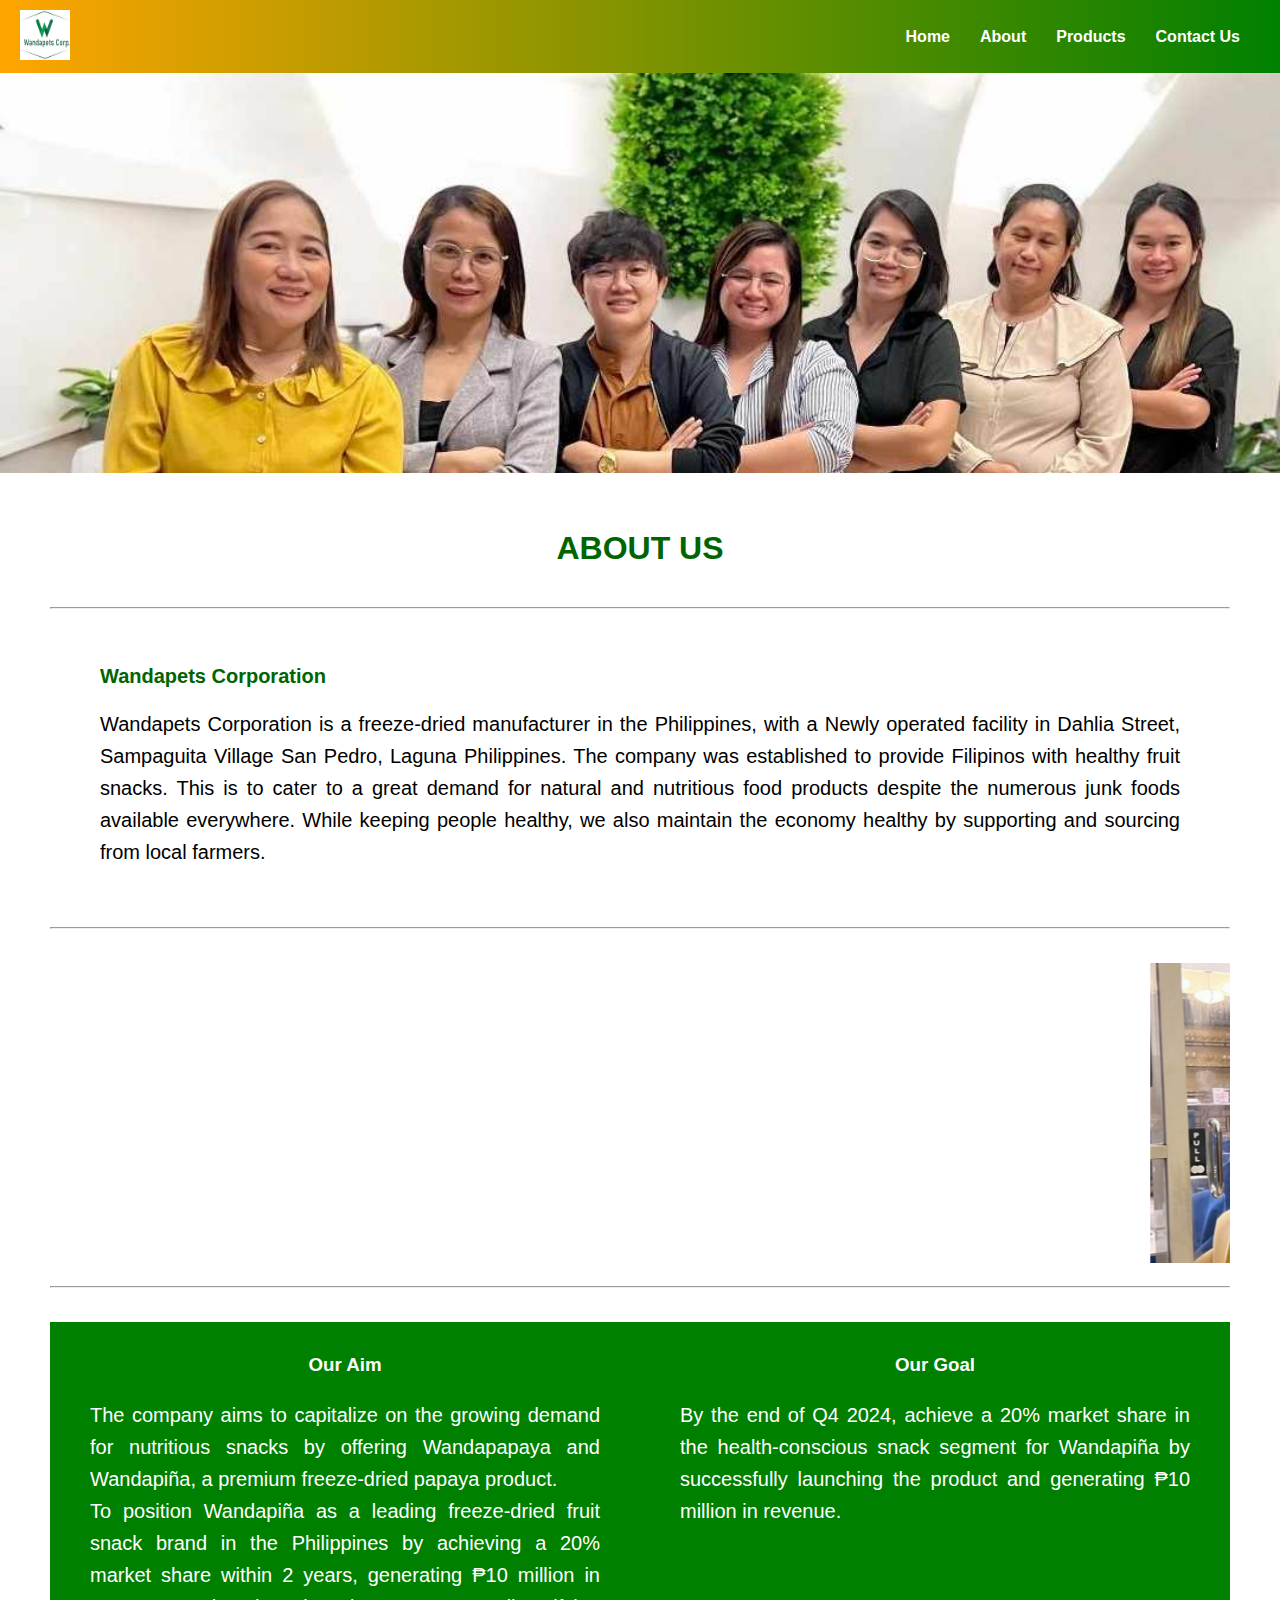
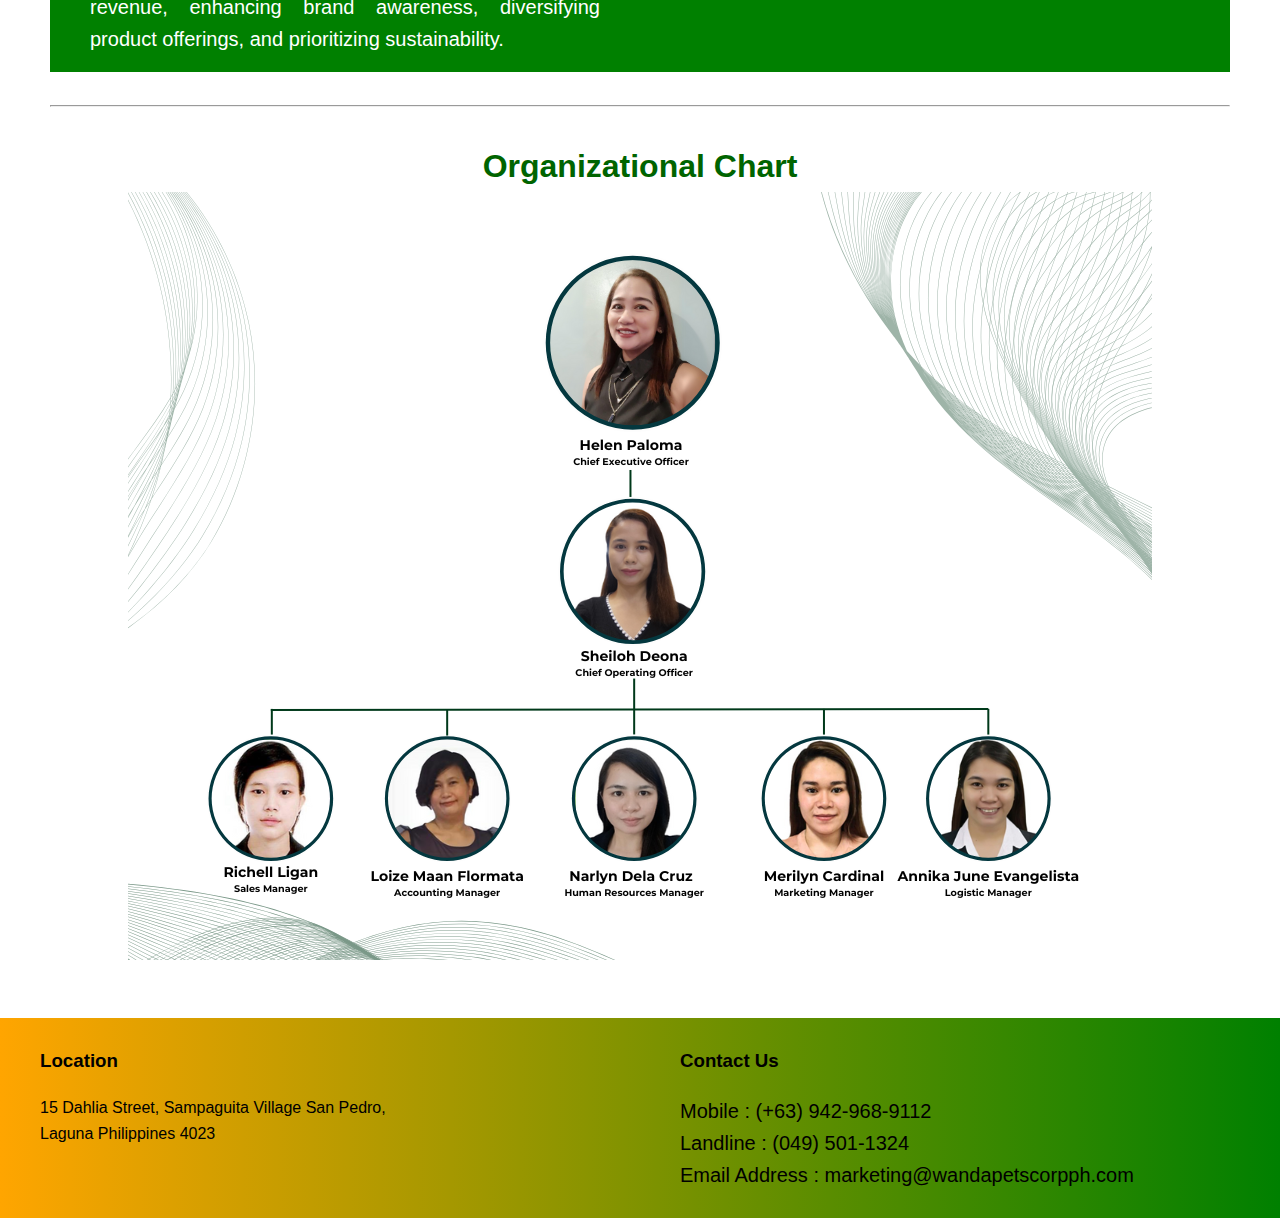
==== about.html @ e09d5d11 "Add files via upload" ====
<!DOCTYPE html>
<html lang="en">
<head>
  <meta charset="UTF-8">
  <meta name="viewport" content="width=device-width, initial-scale=1.0">
  <title>Wandapets Corp.</title>
  <link rel="stylesheet" href="styles.css">
  <link rel="icon" type="image/x-icon" href="logo.ico">
</head>
<body>
  <header>
    <div class="logo">
      <img src="logo.ico" alt="Logo"/>
    </div>
    <nav class="menu">
      <ul>
        <li><a href="index.html">Home</a></li>
        <li><a href="about.html">About</a></li>
        <li><a href="products.html">Products</a></li>
        <li><a href="contactus.html">Contact Us</a></li>
      </ul>
    </nav>
  </header>

  <section>
    <div class="banner">
    </div>

  </section>
  <main>
    <h1>ABOUT US</h1>
    <br> 
    <hr>
    <div class="content">
      <br>
      <h2>Wandapets Corporation</h2>
      <p>Wandapets Corporation is a freeze-dried manufacturer in the Philippines, with a Newly operated facility in Dahlia Street, Sampaguita Village San Pedro, Laguna Philippines. The company was established to provide Filipinos with healthy fruit snacks. This is to cater to a great demand for natural and nutritious food products despite the numerous junk foods available everywhere. While keeping people healthy, we also maintain the economy healthy by supporting and sourcing from local farmers.</p>
      <br><br>
    </div>
    <hr><br>
    <div class="photos">
      <marquee behavior="alternate" direction="left">
        <img src="image.jpg" alt="">
        <img src="image1.jpg" alt="">
        <img src="image2.jpg" alt="">
        <img src="image3.jpg" alt="">
        <img src="image4.jpg" alt="">
        <img src="image5.jpg" alt="">
      </marquee>
    </div>
    <hr><br>
    <div class="aim">
      <div class="column">
        <h3>Our Aim</h3>
        <p>The company aims to capitalize on the growing demand for nutritious snacks by offering Wandapapaya and Wandapiña, a premium freeze-dried papaya product.</p>
        <p>To position Wandapiña as a leading freeze-dried fruit snack brand in the Philippines by achieving a 20% market share within 2 years, generating ₱10 million in revenue, enhancing brand awareness, diversifying product offerings, and prioritizing sustainability.</p> 
      </div>
      <div class="column">
        <h3>Our Goal</h3>
        <p>By the end of Q4 2024, achieve a 20% market share in the health-conscious snack segment for Wandapiña by successfully launching the product and generating ₱10 million in revenue.</p>
      </div>
    </div>
    <br>
    <hr><br>
    <h1>Organizational Chart</h1>
    <img src="org.png" alt="">
  </main>

  <footer>
    <div class="column">
      <h3>Location</h3>

      15 Dahlia Street, Sampaguita Village San Pedro, <br>
      Laguna Philippines 4023
    </div>
    <div class="column">
      <h3>Contact Us</h3>

      <p>Mobile			: (+63) 942-968-9112</p>
      <p>Landline			: (049) 501-1324</p>
      <p>Email Address	: marketing@wandapetscorpph.com</p>
    </div>
  </footer>

</body>
</html>
---- styles.css ----
*{
  box-sizing: border-box;
}

/* Reset styles */
body, h1, p, ul, li, a {
    margin: 0;
    padding: 0;
    text-decoration: none;
    list-style: none;
  }
  
  /* General body styling */
  body {
    font-family: Arial, sans-serif;
    line-height: 1.6;
  }
  
  /* Header styling */
  header {
    z-index: 1;
    position: sticky;
    top: 0;
    display: flex;
    justify-content: space-between;
    align-items: center;
    padding: 5px 20px;
    background:linear-gradient(to right,orange,green);
    color: white;
  }
  
  /* Logo styling */
  .logo img {
    width: 50px; /* Adjust size as needed */
    padding-top: 5px;
  }
  
  /* Navigation menu styling */
  .menu ul {
    display: flex;
    padding: 0 20px;
    gap: 30px;
  }
  
  .menu ul li a {
    color: white;
    font-size: 16px;
    font-weight: bold;
  }
  
  .menu ul li a:hover {
    color: #00bcd4;
  }
  
  /* Main content styling */
  main {
    text-align: center;
    padding: 50px;
  }

  main h1{
    color: darkgreen;
  }
  
  footer{
    display: flex;
    background:linear-gradient(to right,orange,green);
  }

  footer .column{
    float: left;
    width: 50%;
    padding: 10px 40px;
    height: 200px;
  }

  section {
    background-image: url("banner.jpg");
    background-size: cover;
    background-position: center;
    height: 400px;
  }

  .content{
    padding: 0 50px;
  }

  .content h2{
    color: darkgreen;
  }

  .content h2, p{
    text-align: justify;
    font-size: 20px;
  }

  main .photos img{
    height: 300px;
  }

  .aim{
    display:flex;
    background-color:green;
    color: white;
  }

  .aim .column{
    float: left;
    width: 50%;
    padding: 10px 40px;
    height: 350px;
  }
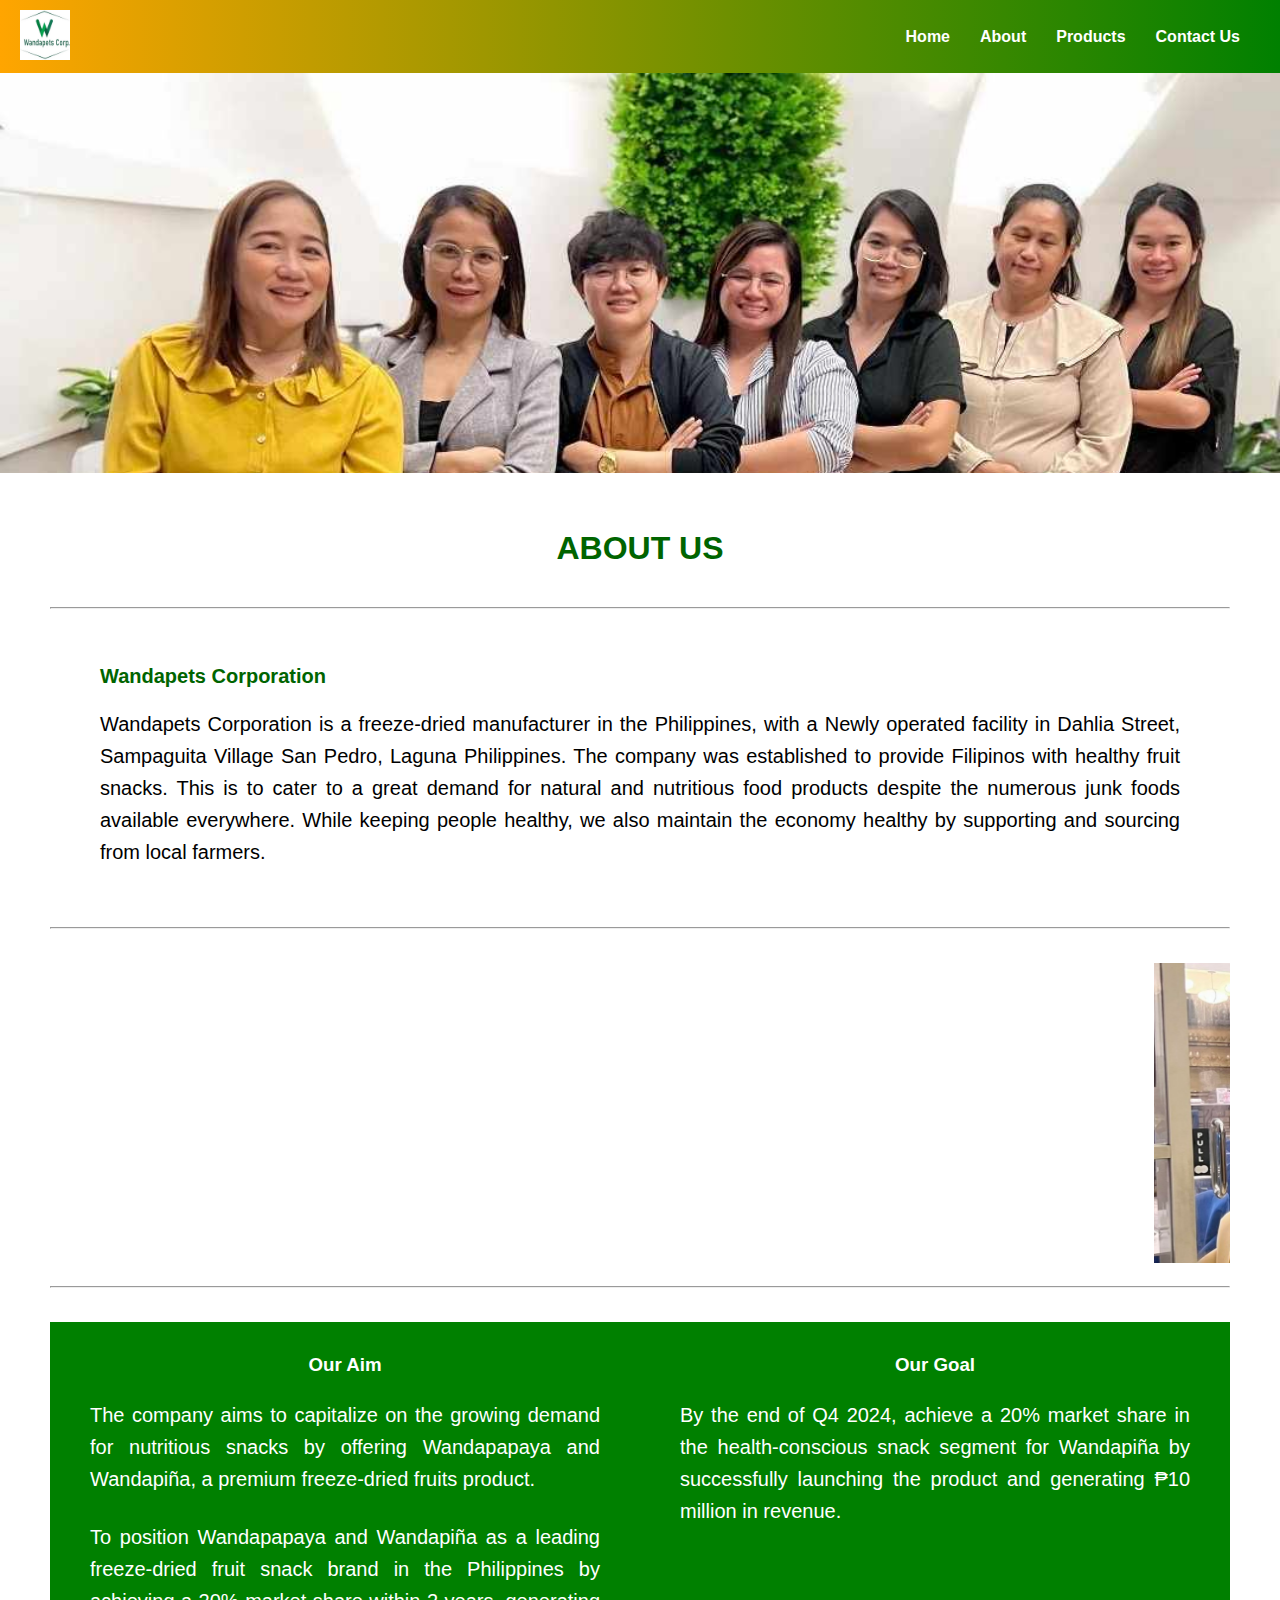
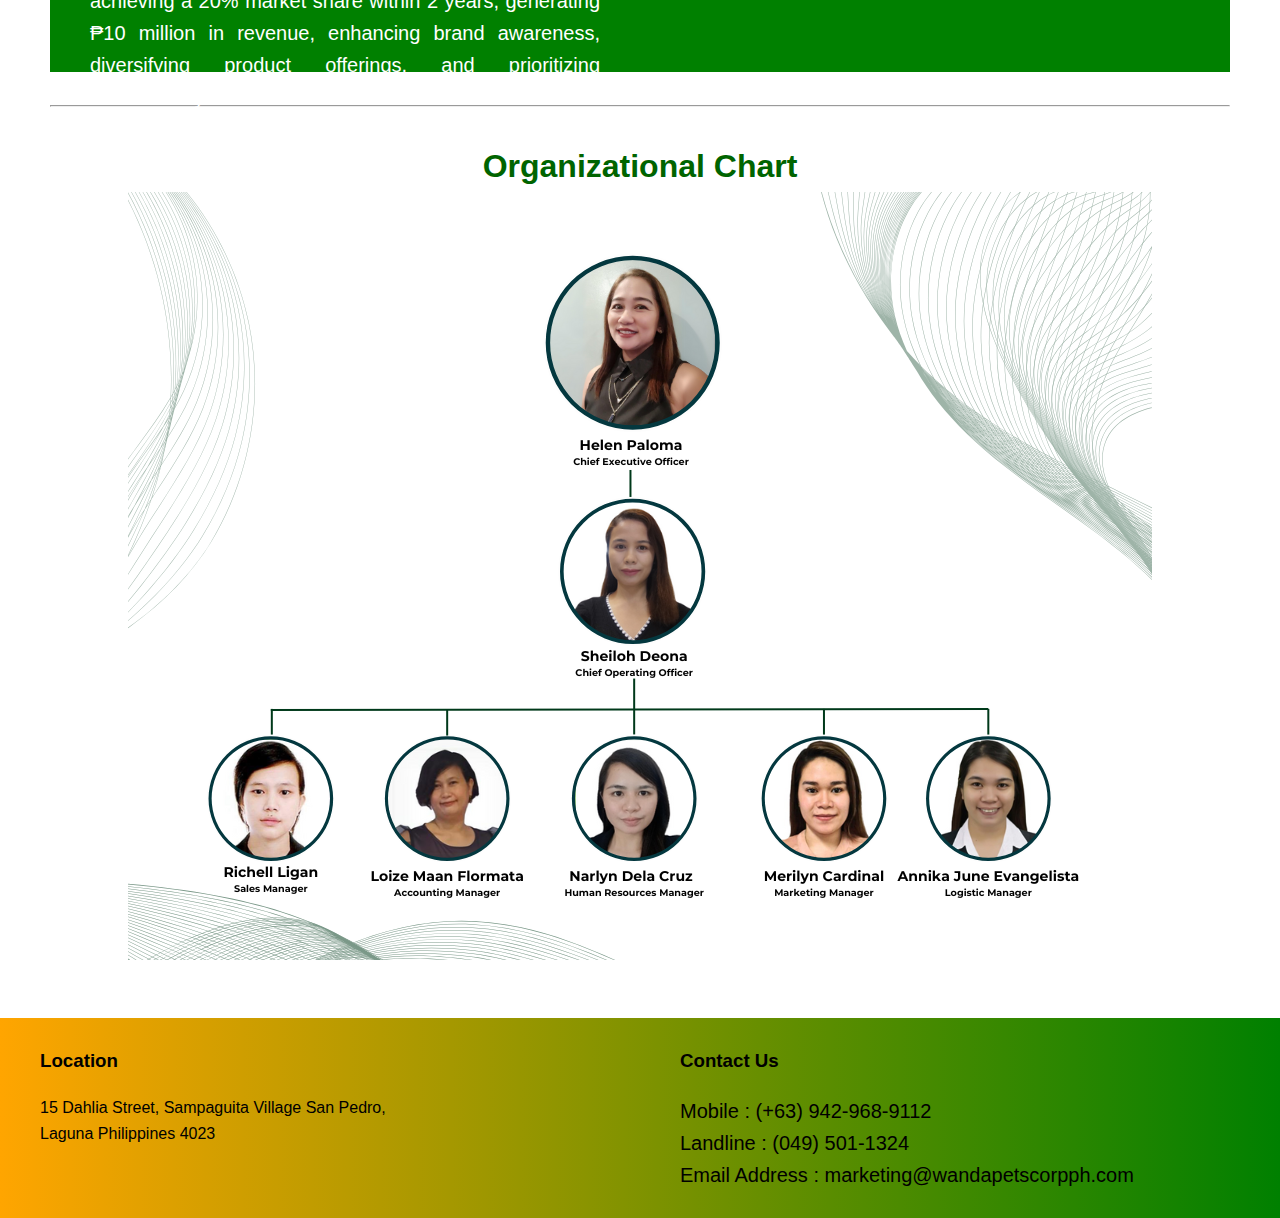
==== commit 18145451: "Update about.html" ====
--- a/about.html
+++ b/about.html
@@ -52,8 +52,8 @@
     <div class="aim">
       <div class="column">
         <h3>Our Aim</h3>
-        <p>The company aims to capitalize on the growing demand for nutritious snacks by offering Wandapapaya and Wandapiña, a premium freeze-dried papaya product.</p>
-        <p>To position Wandapiña as a leading freeze-dried fruit snack brand in the Philippines by achieving a 20% market share within 2 years, generating ₱10 million in revenue, enhancing brand awareness, diversifying product offerings, and prioritizing sustainability.</p> 
+        <p>The company aims to capitalize on the growing demand for nutritious snacks by offering Wandapapaya and Wandapiña, a premium freeze-dried fruits product.</p>
+        <br><p>To position Wandapapaya and Wandapiña as a leading freeze-dried fruit snack brand in the Philippines by achieving a 20% market share within 2 years, generating ₱10 million in revenue, enhancing brand awareness, diversifying product offerings, and prioritizing sustainability.</br></p> 
       </div>
       <div class="column">
         <h3>Our Goal</h3>
@@ -83,4 +83,4 @@
   </footer>
 
 </body>
-</html>+</html>
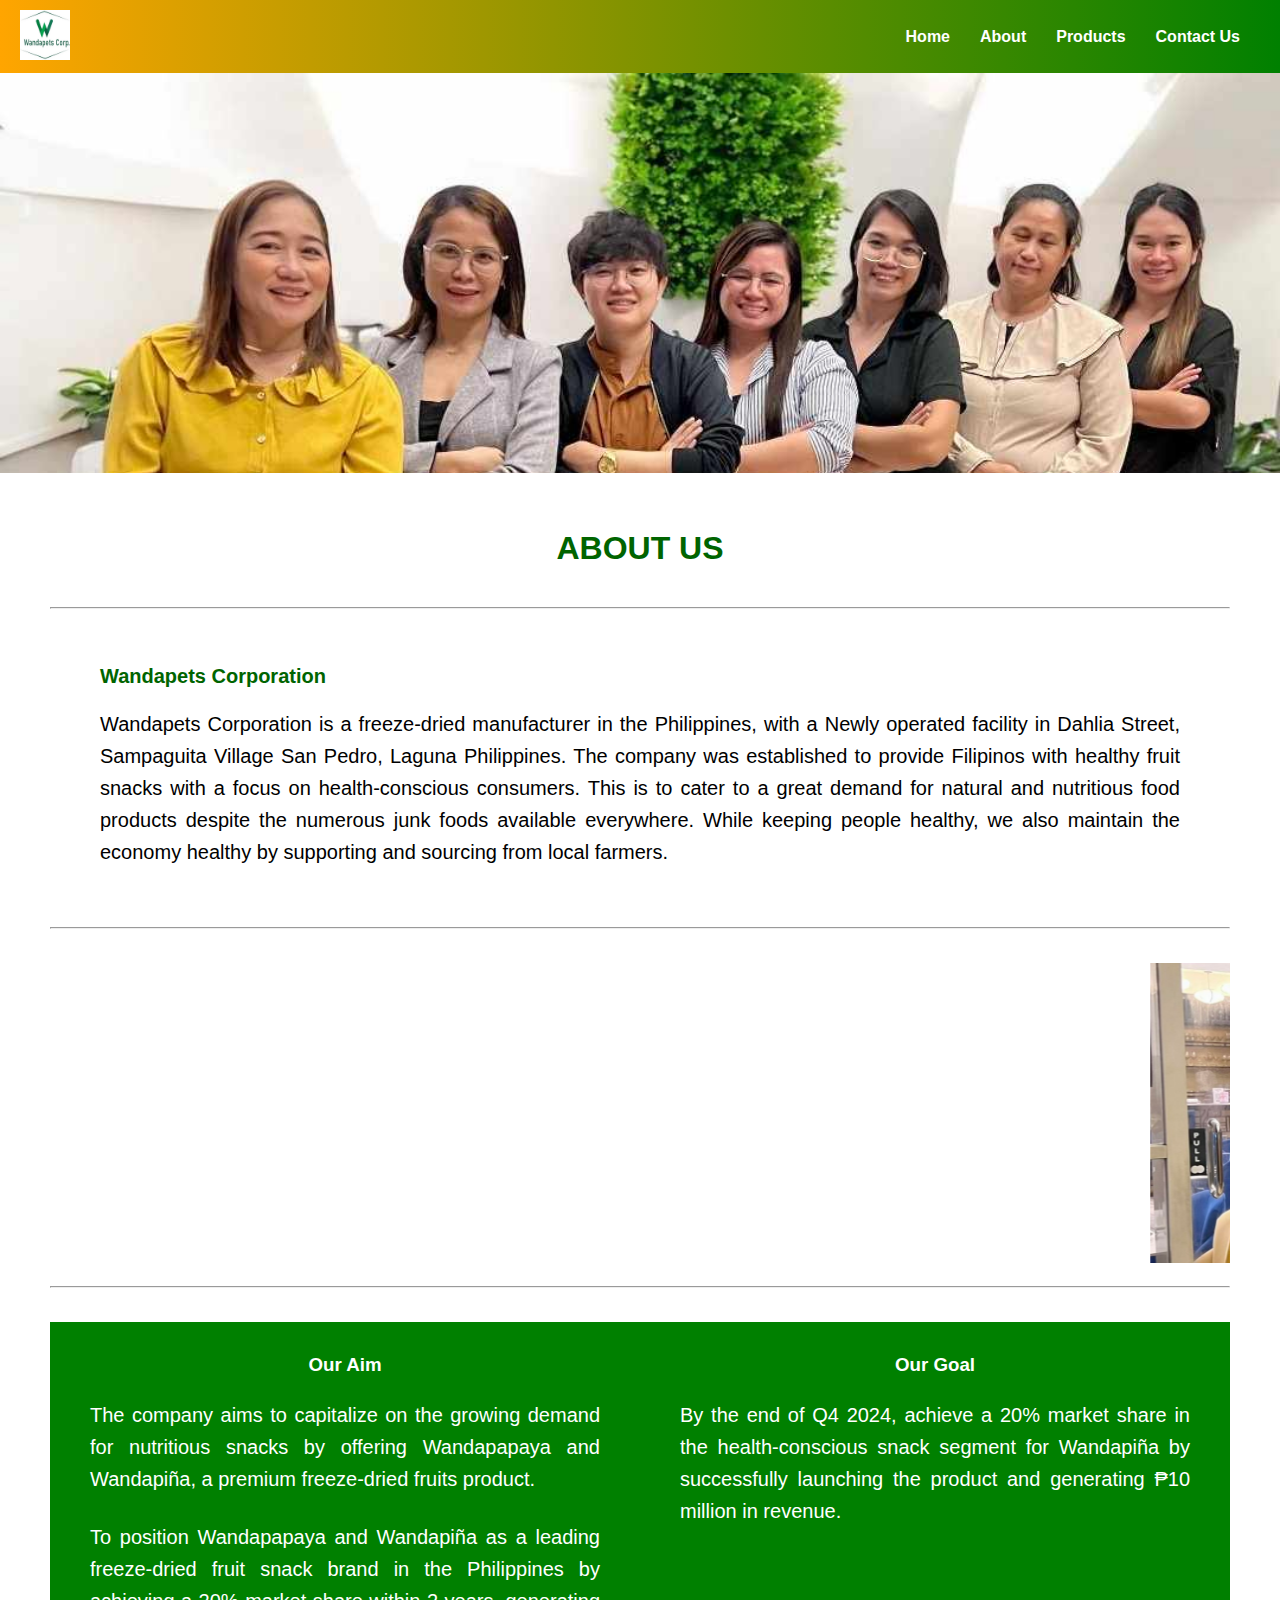
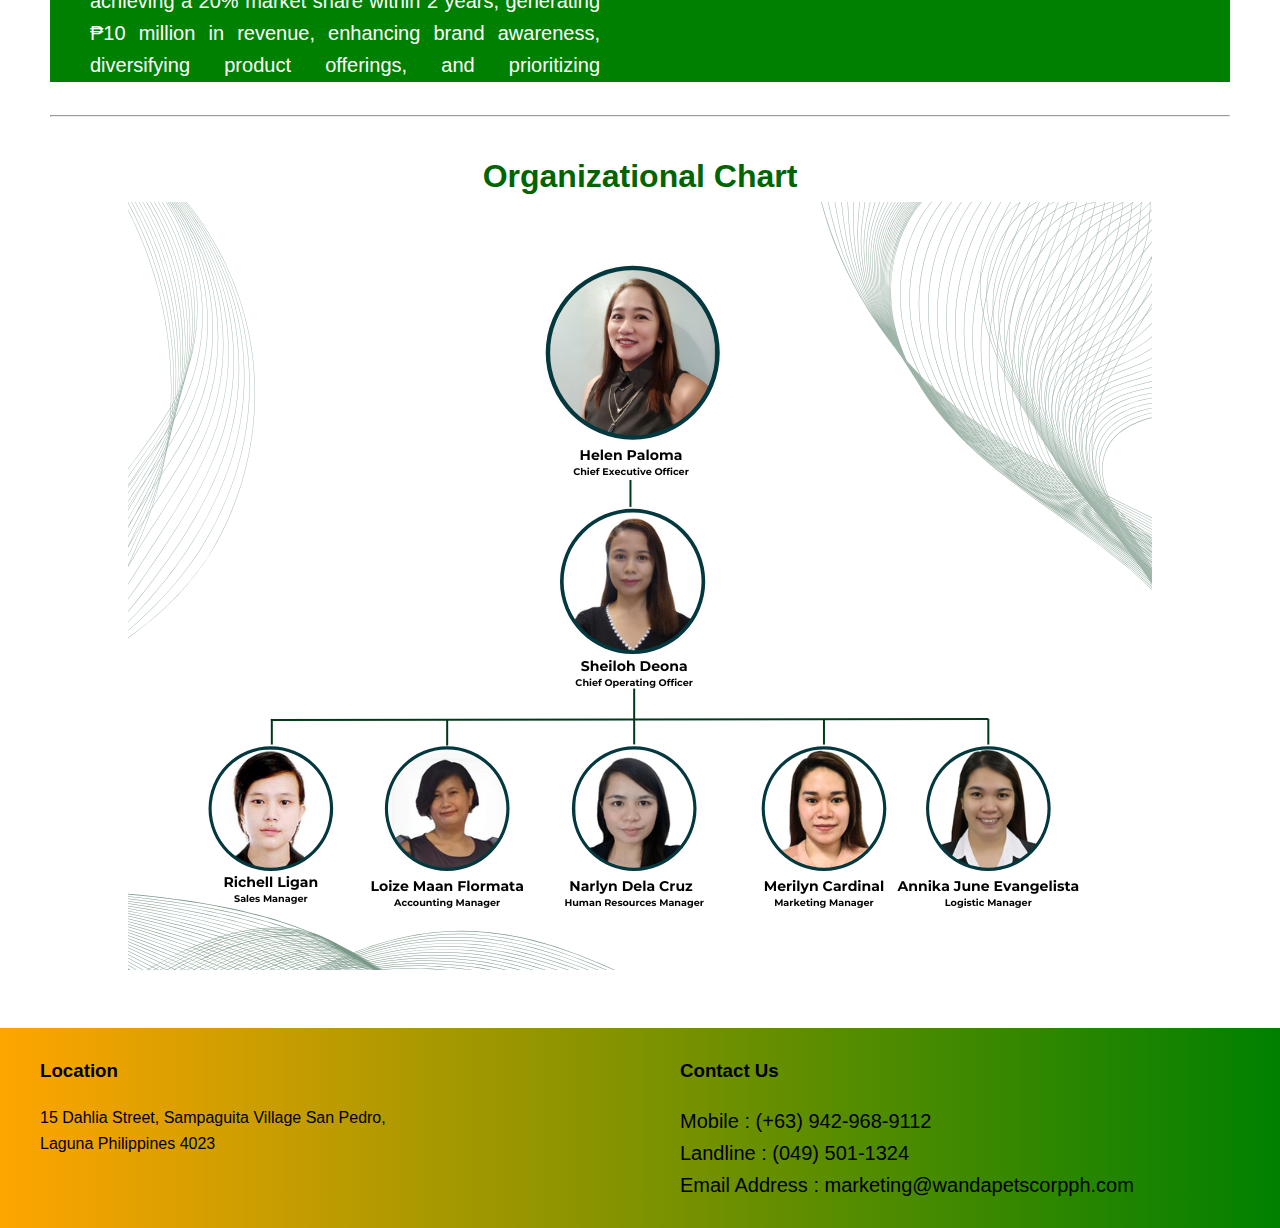
==== commit 07531a1b: "Update about.html" ====
--- a/about.html
+++ b/about.html
@@ -34,7 +34,7 @@
     <div class="content">
       <br>
       <h2>Wandapets Corporation</h2>
-      <p>Wandapets Corporation is a freeze-dried manufacturer in the Philippines, with a Newly operated facility in Dahlia Street, Sampaguita Village San Pedro, Laguna Philippines. The company was established to provide Filipinos with healthy fruit snacks. This is to cater to a great demand for natural and nutritious food products despite the numerous junk foods available everywhere. While keeping people healthy, we also maintain the economy healthy by supporting and sourcing from local farmers.</p>
+      <p>Wandapets Corporation is a freeze-dried manufacturer in the Philippines, with a Newly operated facility in Dahlia Street, Sampaguita Village San Pedro, Laguna Philippines. The company was established to provide Filipinos with healthy fruit snacks with a focus on health-conscious consumers. This is to cater to a great demand for natural and nutritious food products despite the numerous junk foods available everywhere. While keeping people healthy, we also maintain the economy healthy by supporting and sourcing from local farmers.</p>
       <br><br>
     </div>
     <hr><br>
--- a/styles.css
+++ b/styles.css
@@ -108,5 +108,5 @@
     float: left;
     width: 50%;
     padding: 10px 40px;
-    height: 350px;
-  }+    height: 360px;
+  }
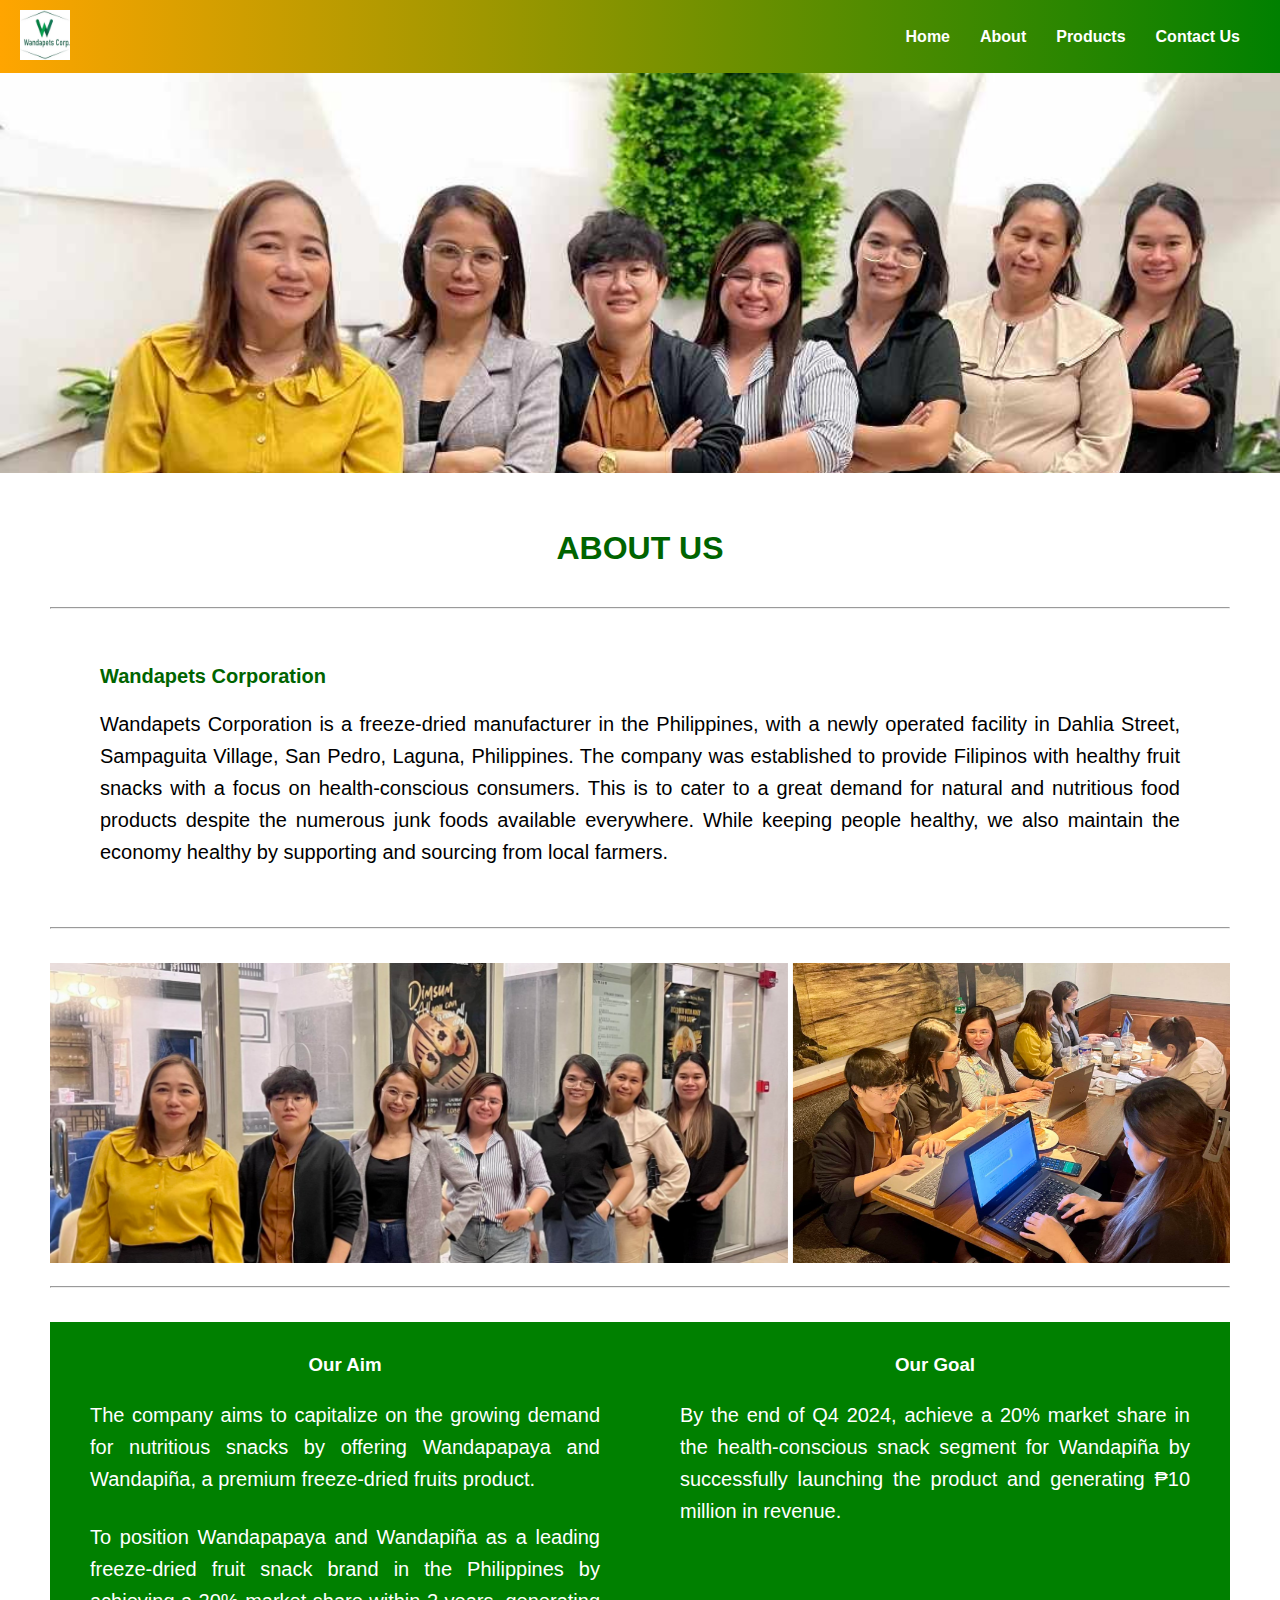
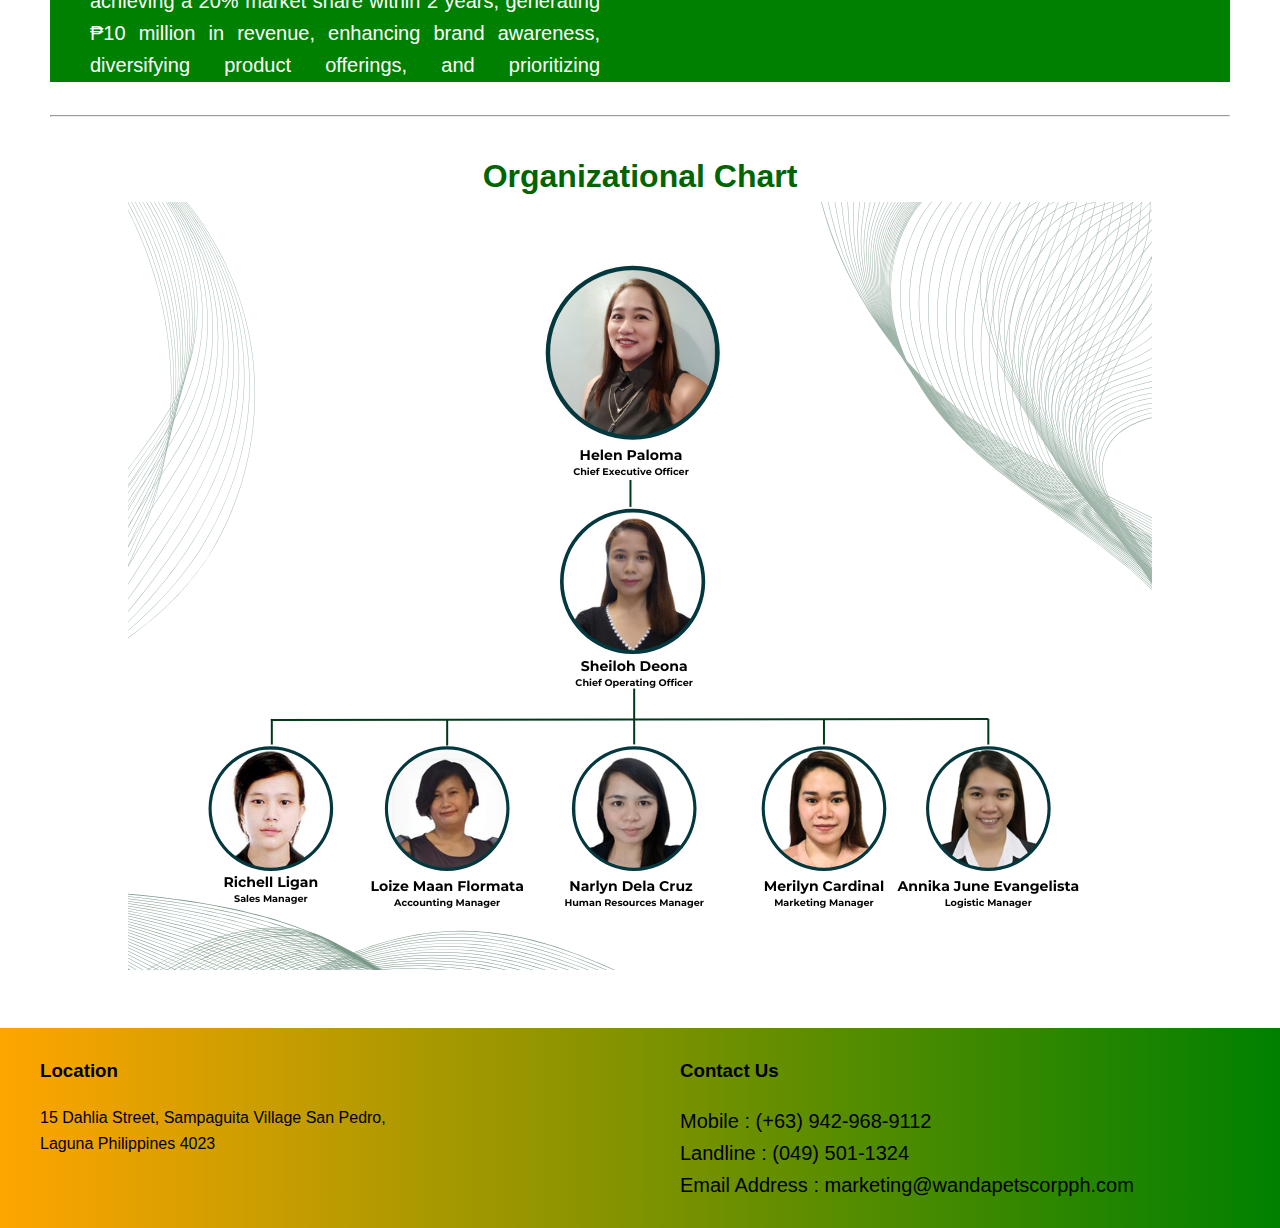
==== commit f451ea7a: "Update about.html" ====
--- a/about.html
+++ b/about.html
@@ -34,7 +34,7 @@
     <div class="content">
       <br>
       <h2>Wandapets Corporation</h2>
-      <p>Wandapets Corporation is a freeze-dried manufacturer in the Philippines, with a Newly operated facility in Dahlia Street, Sampaguita Village San Pedro, Laguna Philippines. The company was established to provide Filipinos with healthy fruit snacks with a focus on health-conscious consumers. This is to cater to a great demand for natural and nutritious food products despite the numerous junk foods available everywhere. While keeping people healthy, we also maintain the economy healthy by supporting and sourcing from local farmers.</p>
+      <p>Wandapets Corporation is a freeze-dried manufacturer in the Philippines, with a newly operated facility in Dahlia Street, Sampaguita Village, San Pedro, Laguna, Philippines. The company was established to provide Filipinos with healthy fruit snacks with a focus on health-conscious consumers. This is to cater to a great demand for natural and nutritious food products despite the numerous junk foods available everywhere. While keeping people healthy, we also maintain the economy healthy by supporting and sourcing from local farmers.</p>
       <br><br>
     </div>
     <hr><br>
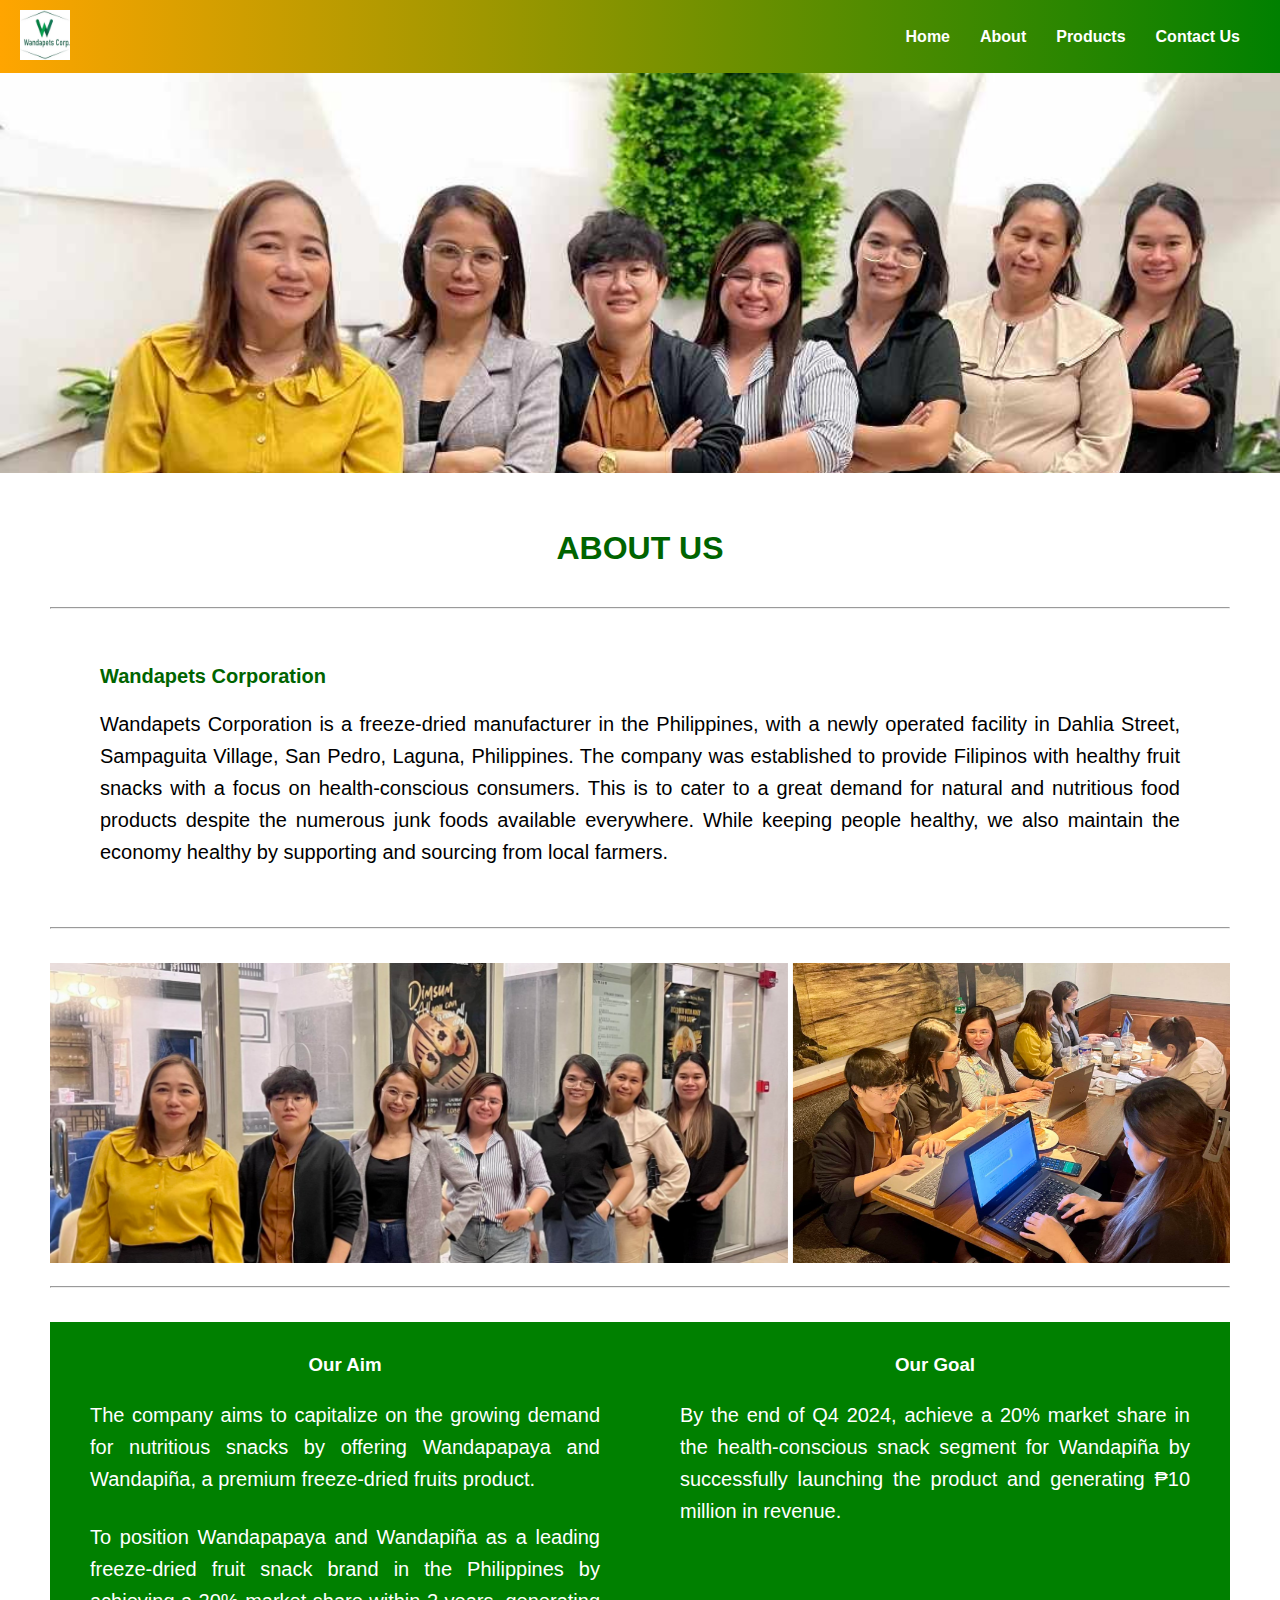
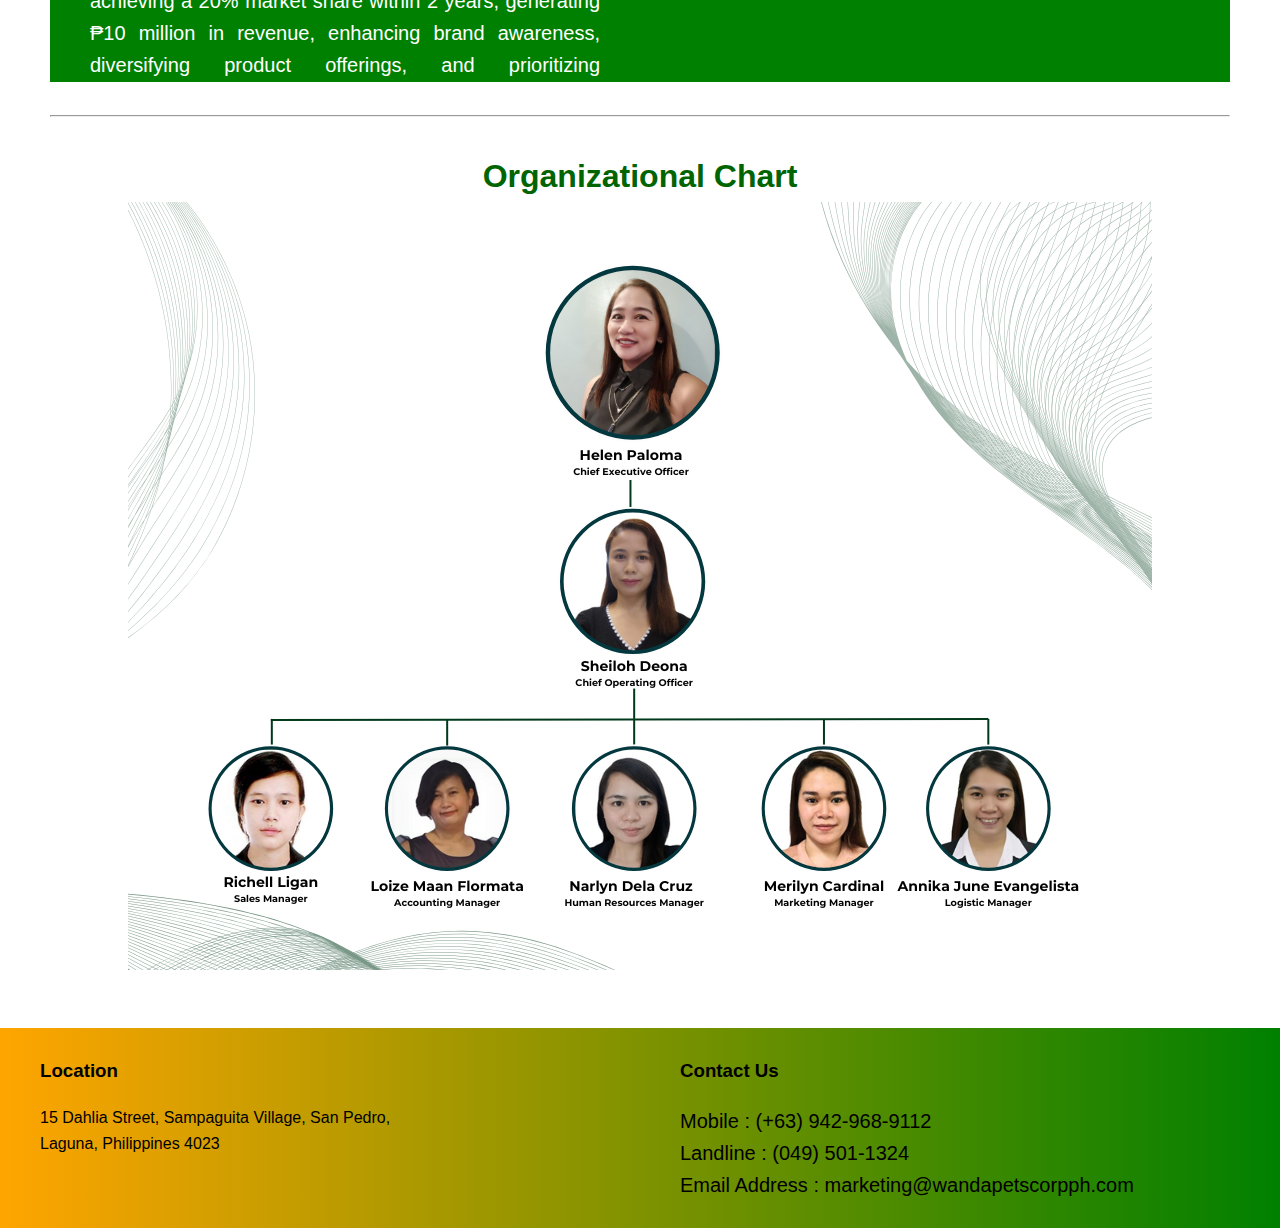
==== commit 5f77f704: "Update about.html" ====
--- a/about.html
+++ b/about.html
@@ -70,8 +70,8 @@
     <div class="column">
       <h3>Location</h3>
 
-      15 Dahlia Street, Sampaguita Village San Pedro, <br>
-      Laguna Philippines 4023
+      15 Dahlia Street, Sampaguita Village, San Pedro, <br>
+      Laguna, Philippines 4023
     </div>
     <div class="column">
       <h3>Contact Us</h3>
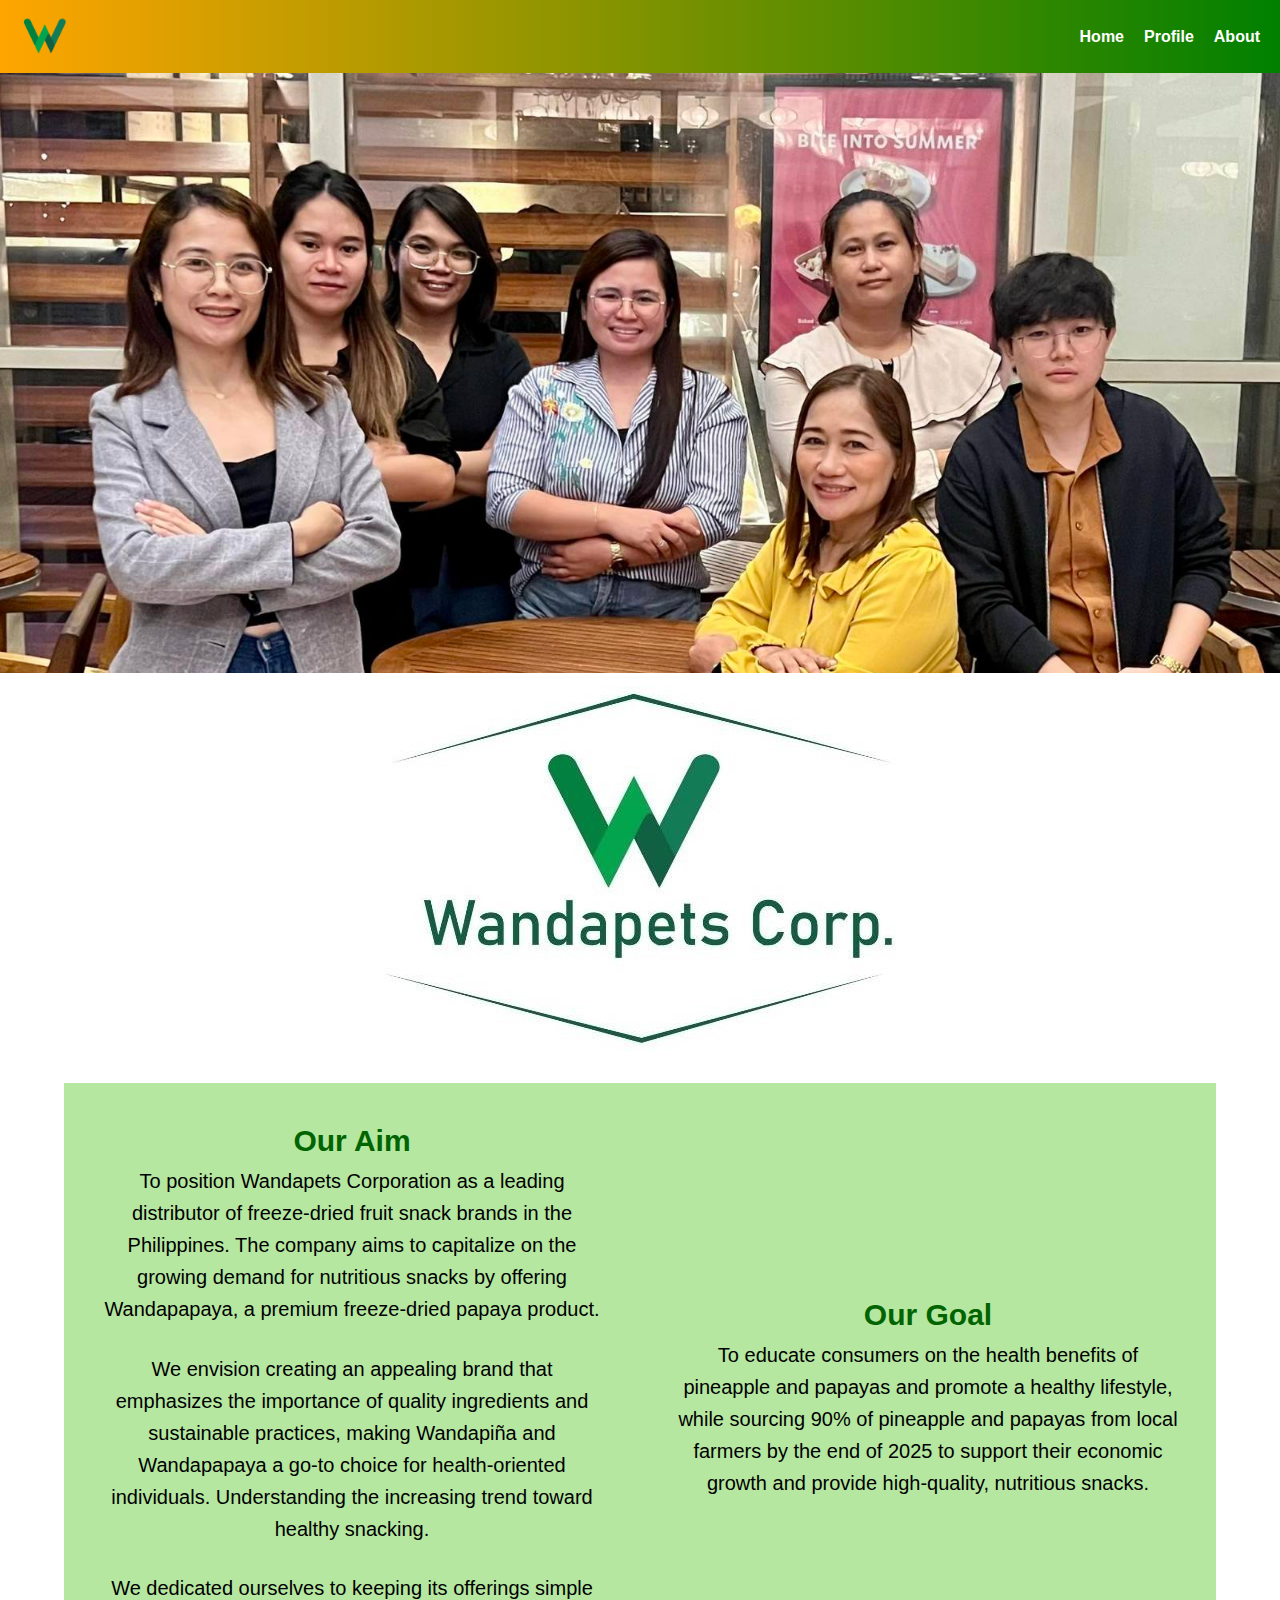
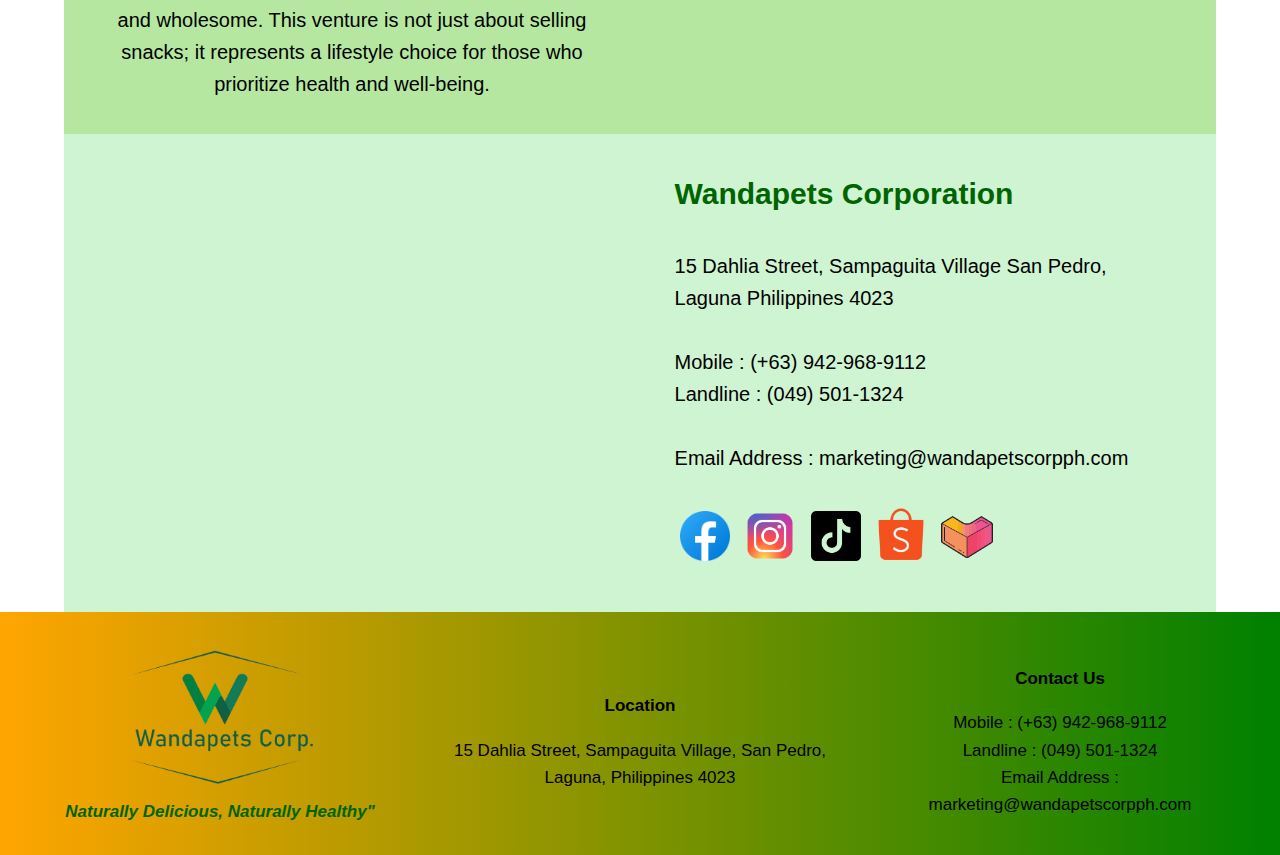
==== commit ef939b8b: "Add files via upload" ====
--- a/about.html
+++ b/about.html
@@ -5,82 +5,95 @@
   <meta name="viewport" content="width=device-width, initial-scale=1.0">
   <title>Wandapets Corp.</title>
   <link rel="stylesheet" href="styles.css">
-  <link rel="icon" type="image/x-icon" href="logo.ico">
+  <link rel="icon" type="image/x-icon" href="assets/W_logo.ico">
 </head>
 <body>
-  <header>
-    <div class="logo">
-      <img src="logo.ico" alt="Logo"/>
-    </div>
-    <nav class="menu">
-      <ul>
-        <li><a href="index.html">Home</a></li>
-        <li><a href="about.html">About</a></li>
-        <li><a href="products.html">Products</a></li>
-        <li><a href="contactus.html">Contact Us</a></li>
-      </ul>
-    </nav>
-  </header>
+    <header>
+        <div class="logo">
+            <img src="assets/W_Logo.ico" alt="Logo"/>
+        </div>
+        <nav class="menu">
+            <ul>
+                <li><a href="index.html">Home</a></li>
+                <li><a href="profile.html">Profile</a></li>
+                <li><a href="about.html">About</a></li>
+            </ul>
+        </nav>
+    </header>
 
-  <section>
-    <div class="banner">
+    <div class="banner" style="background-image: url(assets/image5.jpg); height: 600px;">
     </div>
 
-  </section>
-  <main>
-    <h1>ABOUT US</h1>
-    <br> 
-    <hr>
-    <div class="content">
-      <br>
-      <h2>Wandapets Corporation</h2>
-      <p>Wandapets Corporation is a freeze-dried manufacturer in the Philippines, with a newly operated facility in Dahlia Street, Sampaguita Village, San Pedro, Laguna, Philippines. The company was established to provide Filipinos with healthy fruit snacks with a focus on health-conscious consumers. This is to cater to a great demand for natural and nutritious food products despite the numerous junk foods available everywhere. While keeping people healthy, we also maintain the economy healthy by supporting and sourcing from local farmers.</p>
-      <br><br>
-    </div>
-    <hr><br>
-    <div class="photos">
-      <marquee behavior="alternate" direction="left">
-        <img src="image.jpg" alt="">
-        <img src="image1.jpg" alt="">
-        <img src="image2.jpg" alt="">
-        <img src="image3.jpg" alt="">
-        <img src="image4.jpg" alt="">
-        <img src="image5.jpg" alt="">
-      </marquee>
-    </div>
-    <hr><br>
-    <div class="aim">
-      <div class="column">
-        <h3>Our Aim</h3>
-        <p>The company aims to capitalize on the growing demand for nutritious snacks by offering Wandapapaya and Wandapiña, a premium freeze-dried fruits product.</p>
-        <br><p>To position Wandapapaya and Wandapiña as a leading freeze-dried fruit snack brand in the Philippines by achieving a 20% market share within 2 years, generating ₱10 million in revenue, enhancing brand awareness, diversifying product offerings, and prioritizing sustainability.</br></p> 
-      </div>
-      <div class="column">
-        <h3>Our Goal</h3>
-        <p>By the end of Q4 2024, achieve a 20% market share in the health-conscious snack segment for Wandapiña by successfully launching the product and generating ₱10 million in revenue.</p>
-      </div>
-    </div>
-    <br>
-    <hr><br>
-    <h1>Organizational Chart</h1>
-    <img src="org.png" alt="">
-  </main>
+    <section class="company-logo" style="text-align: center;">
+        <img src="assets/logo.jpg" alt="">
+    </section>
 
-  <footer>
-    <div class="column">
-      <h3>Location</h3>
+    <section class="aim-section" style="background-color: #b5e7a0;">
+        <div class="column">
+            <b><p style="font-size: 30px;color: darkgreen;">Our Aim</p></b>
+            <p style="font-size: 20px;">To position Wandapets Corporation as a leading distributor of freeze-dried fruit snack brands in the Philippines. The company aims to capitalize on the growing demand for nutritious snacks by offering Wandapapaya, a premium freeze-dried papaya product.</p>
+            <br>
+            <p style="font-size: 20px;">We envision creating an appealing brand that emphasizes the importance of quality ingredients and sustainable practices, making Wandapiña and Wandapapaya a go-to choice for health-oriented individuals. Understanding the increasing trend toward healthy snacking. </p>
+            <br>
+            <p style="font-size: 20px;">We dedicated ourselves to keeping its offerings simple and wholesome. This venture is not just about selling snacks; it represents a lifestyle choice for those who prioritize health and well-being.</p>
+            
+        </div>
+        <div class="column">
+            <b><p style="font-size: 30px;color: darkgreen;">Our Goal</p></b>
+            <p style="font-size: 20px;">To educate consumers on the health benefits of pineapple and papayas and promote a healthy lifestyle, while sourcing 90% of pineapple and papayas from local farmers by the end of 2025 to support their economic growth and provide high-quality, nutritious snacks.</p>
+            <br>
+    
+        </div>
+    </section>
 
-      15 Dahlia Street, Sampaguita Village, San Pedro, <br>
-      Laguna, Philippines 4023
-    </div>
-    <div class="column">
-      <h3>Contact Us</h3>
+    <section class="map-section" style="background-color: #cff4d2;">
+        <div class="column" style="text-align: right;">
+            <iframe src="https://www.google.com/maps/embed?pb=!1m18!1m12!1m3!1d966.3544540070135!2d121.03580377925076!3d14.345215288439755!2m3!1f0!2f0!3f0!3m2!1i1024!2i768!4f13.1!3m3!1m2!1s0x3397d72860d89a19%3A0x4f87fb79ccbb2b53!2s15%20Dahlia%20St%2C%20San%20Pedro%2C%20Laguna!5e0!3m2!1sen!2sph!4v1732119595220!5m2!1sen!2sph" style="border:0; width: 100%;height: 400px;" allowfullscreen="" loading="lazy" referrerpolicy="no-referrer-when-downgrade"></iframe>
+        </div>
+        <div class="column" style="text-align: left;">    
+            <b style="font-size: 30px;color: darkgreen;">Wandapets Corporation</b>
+            <br>
+            <p style="font-size: 20px;">
+                <br>15 Dahlia Street, Sampaguita Village San Pedro,
+                <br>Laguna Philippines 4023
+                <br><br>Mobile			: (+63) 942-968-9112
+                <br>Landline			: (049) 501-1324
+                <br><br>Email Address	: marketing@wandapetscorpph.com
+                <br><br>
+                <img src="assets/facebook.png" alt="" width="60px">
+                <img src="assets/instagram.png" alt="" width="60px">
+                <img src="assets/tiktok.png" alt="" width="60px">
+                <img src="assets/shopee.png" alt="" width="60px">
+                <img src="assets/lazada.png" alt="" width="60px">
+            </p>
+        </div>
+    </section>
+    
 
-      <p>Mobile			: (+63) 942-968-9112</p>
-      <p>Landline			: (049) 501-1324</p>
-      <p>Email Address	: marketing@wandapetscorpph.com</p>
-    </div>
-  </footer>
+    <footer>
+        <div class="column" style="font-size: 12px;">
+            <img src="assets/logo.png" alt="" height="150">
+            <br>
+            <b>
+                <i style="color: darkgreen;">
+                    Naturally Delicious, Naturally Healthy"
+                </i>
+            </b>
+        </div>
+        <div class="column">
+            <h3>Location</h3>
 
-</body>
+            15 Dahlia Street, Sampaguita Village, San Pedro, <br>
+            Laguna, Philippines 4023
+        </div>
+        <div class="column">
+            <h3>Contact Us</h3>
+
+            <p>Mobile			: (+63) 942-968-9112</p>
+            <p>Landline			: (049) 501-1324</p>
+            <p>Email Address	: marketing@wandapetscorpph.com</p>
+        </div>
+    </footer>
+
+</body>     
 </html>
--- a/styles.css
+++ b/styles.css
@@ -1,112 +1,287 @@
-*{
+* {
   box-sizing: border-box;
+  font-size: 17px;
 }
 
 /* Reset styles */
 body, h1, p, ul, li, a {
-    margin: 0;
-    padding: 0;
-    text-decoration: none;
-    list-style: none;
-  }
-  
-  /* General body styling */
-  body {
-    font-family: Arial, sans-serif;
-    line-height: 1.6;
-  }
-  
-  /* Header styling */
+  margin: 0;
+  padding: 0;
+  text-decoration: none;
+  list-style: none;
+}
+
+/* General body styling */
+body {
+  font-family: Arial, sans-serif;
+  line-height: 1.6;
+}
+
+/* Header styling */
+header {
+  z-index: 1;
+  position: sticky;
+  top: 0;
+  display: flex;
+  justify-content: space-between;
+  align-items: center;
+  padding: 5px 20px;
+  background: linear-gradient(to right, orange, green);
+  color: white;
+  flex-wrap: wrap;
+}
+
+/* Logo styling */
+.logo img {
+  width: 50px;
+  padding-top: 5px;
+}
+
+/* Navigation menu styling */
+.menu ul {
+  display: flex;
+  flex-wrap: wrap;
+  gap: 20px;
+}
+
+.menu ul li a {
+  color: white;
+  font-size: 16px;
+  font-weight: bold;
+}
+
+.menu ul li a:hover {
+  color: #00bcd4;
+  text-shadow: 2px 2px 2px gray;
+}
+
+/* Banner styling */
+.banner {
+  background-size: cover;
+  background-position: center;
+  height: 400px;
+  padding: 50px;
+}
+
+/* Sections with and without borders */
+.with-border, .no-border {
+  display: flex;
+  flex-wrap: wrap;
+  gap: 20px;
+  padding: 30px;
+  text-align: center;
+  align-items: center;
+  margin: 0 5%;
+}
+
+.with-border td, .no-border .column {
+  flex: 1;
+  padding: 30px;
+}
+
+
+.with-border marquee img {
+  height: 200px;
+}
+
+/* Video section */
+.video-section {
+  display: flex;
+  flex-wrap: wrap;
+  gap: 20px;
+  text-align: center;
+  align-items: center;
+  padding: 3%;
+  margin: 0 5%;
+}
+
+.video-section .column {
+  flex: 1 1 calc(25% - 20px); /* Allow columns to resize */
+  padding: 3%;
+}
+
+.video-section video {
+  width: 100%;
+  border-radius: 0%;
+  box-shadow: 8px 8px 8px gray;
+}
+
+/* Organization styling */
+.organization {
+  text-align: center;
+  margin: 0 5%;
+}
+
+.organization img {
+  max-width: 100%;
+  height: auto;
+}
+
+.company-logo {
+  text-align: center;
+  align-items: center;
+  padding: 1% 0;
+  margin: 0 5%;
+  font-size: 40px;
+  color: darkgreen;
+  font-weight: bold;
+  text-shadow: 2px 2px 2px gray;
+}
+
+.profile-title{
+  font-size: 50px;
+  font-weight: bold;
+  color: darkgreen;
+  margin: 0 5%;
+}
+
+
+/* Members styling */
+.members {
+  display: flex;
+  flex-wrap: wrap;
+  text-align: center;
+  align-items: center;
+  padding: 1% 0;
+  margin: 0 5%;
+}
+
+.members .pic{
+  text-align: center;
+  flex: 1 1 calc(25% - 20px); /* Allow columns to resize */
+  padding-left: 20%;
+}
+
+.members img{
+  box-shadow: 2px 2px 2px gray;
+}
+
+.members .mem-details{
+  text-align: left;
+  flex: 1 1 calc(25% - 20px); /* Allow columns to resize */
+  padding-right: 20%;
+}
+
+/* Screenshots styling */
+.screenshots {
+  margin: 0 5%;
+  padding: 3%;
+}
+
+.screenshots img {
+  height: 200px;
+}
+
+/* Aim styling */
+.aim-section{
+  display: flex;
+  flex-wrap: wrap;
+  text-align: center;
+  align-items: center;
+  margin: 0 5%;
+}
+
+.aim-section .column{
+  flex: 1 1 200px; /* Allow resizing */
+  padding: 3%;
+  align-content: center;
+}
+
+/* Aim styling */
+.map-section{
+  display: flex;
+  flex-wrap: wrap;
+  align-items: center;
+  margin: 0 5%;
+}
+
+.map-section .column{
+  flex: 1 1 200px; /* Allow resizing */
+  padding: 3%;
+  align-content: center;
+}
+
+/* Footer styling */
+footer {
+  display: flex;
+  flex-wrap: wrap;
+  background: linear-gradient(to right, orange, green);
+  padding: 20px;
+  gap: 20px;
+  text-align: center;
+}
+
+footer .column {
+  flex: 1 1 200px; /* Allow resizing */
+  padding: 10px;
+  align-content: center;
+}
+
+/* Animations */
+h1 {
+  animation: slideIn 3s ease-out forwards;
+}
+
+@keyframes slideIn {
+  from {
+      transform: translateX(-20%);
+      opacity: 0;
+  }
+  to {
+      transform: translateX(0);
+      opacity: 1;
+  }
+}
+
+/* Responsive Media Queries */
+@media screen and (max-width: 768px) {
   header {
-    z-index: 1;
-    position: sticky;
-    top: 0;
-    display: flex;
-    justify-content: space-between;
-    align-items: center;
-    padding: 5px 20px;
-    background:linear-gradient(to right,orange,green);
-    color: white;
-  }
-  
-  /* Logo styling */
+      flex-direction: column;
+      text-align: center;
+  }
+
+  .menu ul {
+      flex-direction: column;
+      gap: 10px;
+  }
+
+  .banner {
+      height: 200px;
+  }
+
+  .with-border, .no-border {
+      flex-direction: column;
+      padding: 10px;
+  }
+
+  .with-border td, .no-border .column {
+      padding: 10px;
+  }
+
+  .video-section .column {
+      flex: 1 1 100%; /* Full width for smaller screens */
+  }
+
+  footer {
+      flex-direction: column;
+      gap: 10px;
+  }
+}
+
+@media screen and (max-width: 480px) {
+  header {
+      padding: 10px;
+  }
+
+  .menu ul {
+      font-size: 14px;
+  }
+
   .logo img {
-    width: 50px; /* Adjust size as needed */
-    padding-top: 5px;
-  }
-  
-  /* Navigation menu styling */
-  .menu ul {
-    display: flex;
-    padding: 0 20px;
-    gap: 30px;
-  }
-  
-  .menu ul li a {
-    color: white;
-    font-size: 16px;
-    font-weight: bold;
-  }
-  
-  .menu ul li a:hover {
-    color: #00bcd4;
-  }
-  
-  /* Main content styling */
-  main {
-    text-align: center;
-    padding: 50px;
-  }
-
-  main h1{
-    color: darkgreen;
-  }
-  
-  footer{
-    display: flex;
-    background:linear-gradient(to right,orange,green);
-  }
-
-  footer .column{
-    float: left;
-    width: 50%;
-    padding: 10px 40px;
-    height: 200px;
-  }
-
-  section {
-    background-image: url("banner.jpg");
-    background-size: cover;
-    background-position: center;
-    height: 400px;
-  }
-
-  .content{
-    padding: 0 50px;
-  }
-
-  .content h2{
-    color: darkgreen;
-  }
-
-  .content h2, p{
-    text-align: justify;
-    font-size: 20px;
-  }
-
-  main .photos img{
-    height: 300px;
-  }
-
-  .aim{
-    display:flex;
-    background-color:green;
-    color: white;
-  }
-
-  .aim .column{
-    float: left;
-    width: 50%;
-    padding: 10px 40px;
-    height: 360px;
-  }
+      width: 40px;
+  }
+
+  .video-section video {
+      max-width: 300px;
+  }
+}